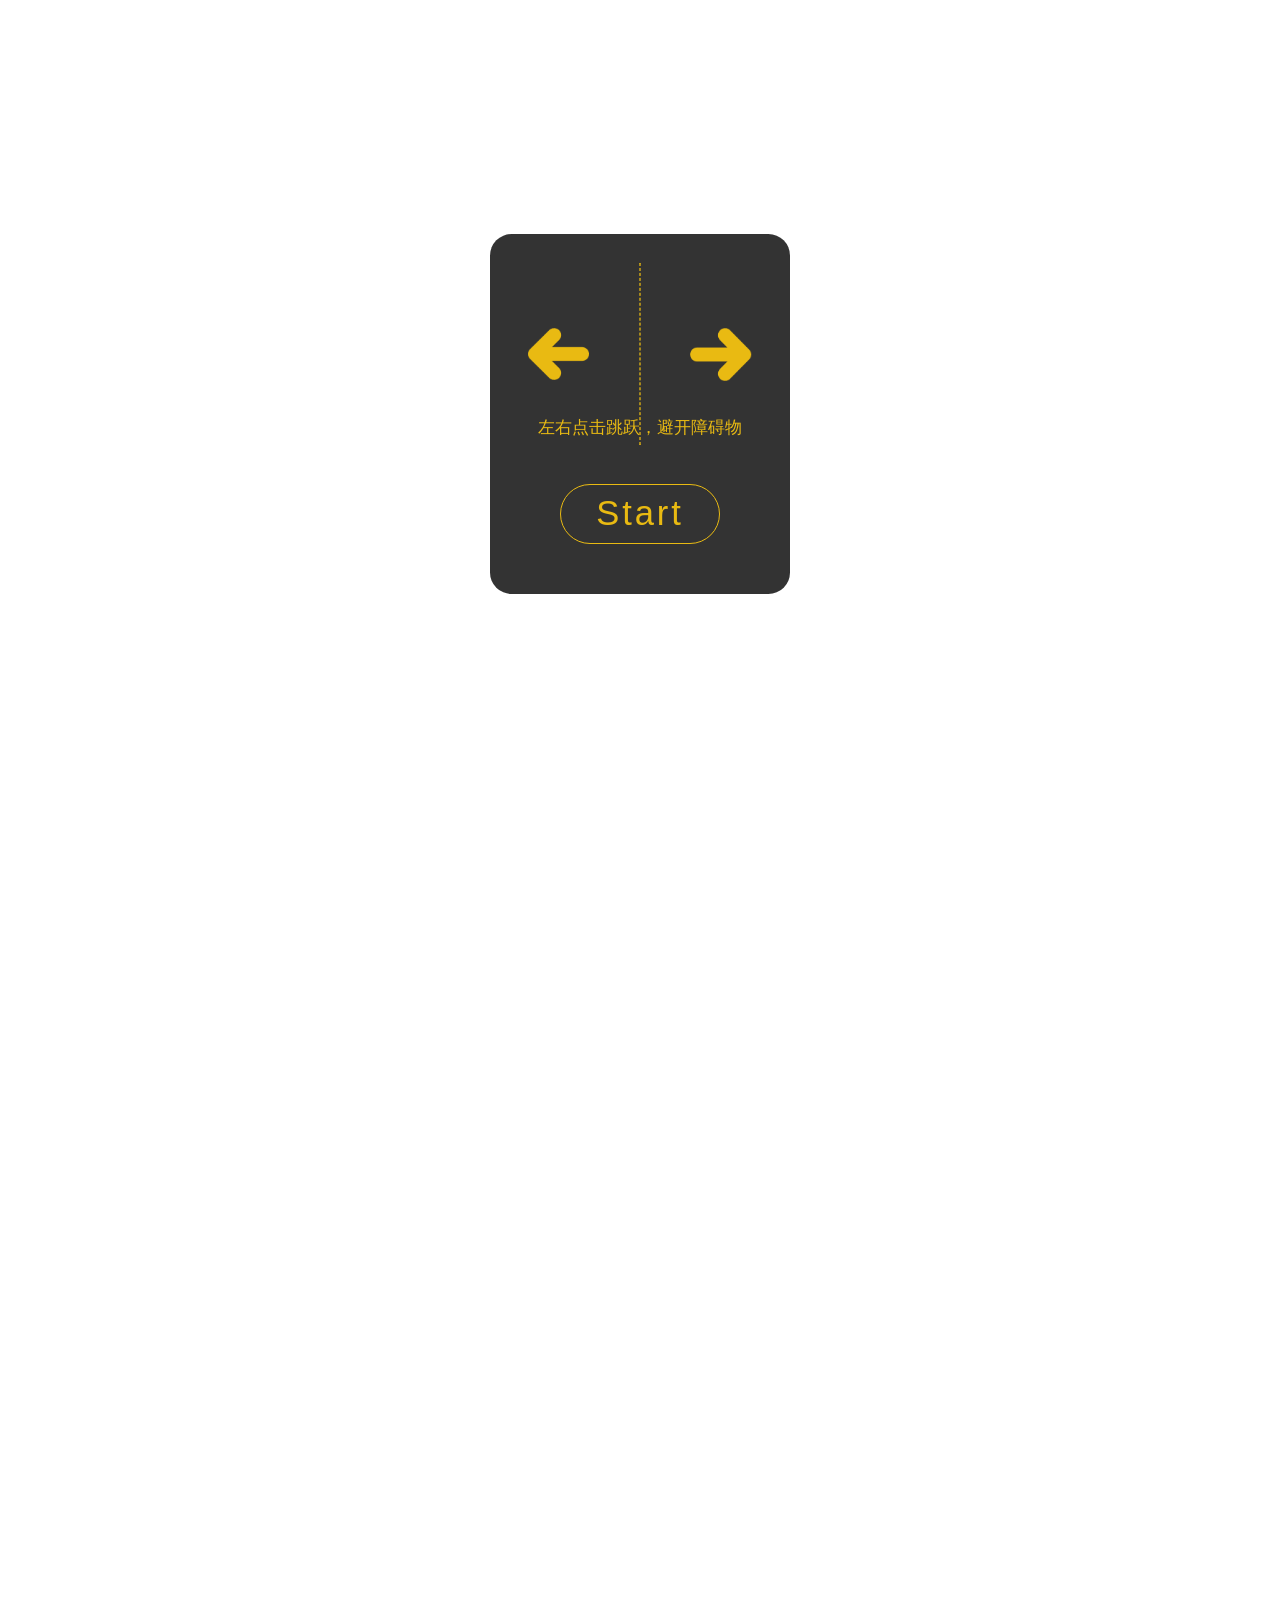
==== H5Game/jumping/index.html @ e0e53473 "add jumping and popstar" ====
<!DOCTYPE HTML>
<html lang="zh-CN">

<head>
  <meta charset="utf-8" />
  <title>指尖大冒险</title>
  <meta name="viewport" content="width=device-width, initial-scale=1.0, maximum-scale=1.0, user-scalable=0, shrink-to-fit=no" />
  <meta name="format-detection" content="telephone=no" />
  <meta http-equiv="x-dns-prefetch-control" content="on" />
  <link rel="dns-prefetch" href="//img10.360buyimg.com">
  <link rel="dns-prefetch" href="//img11.360buyimg.com">
  <link rel="dns-prefetch" href="//img12.360buyimg.com">
  <link rel="dns-prefetch" href="//img13.360buyimg.com">
  <link rel="dns-prefetch" href="//img14.360buyimg.com">
  <link rel="dns-prefetch" href="//img20.360buyimg.com">
  <link rel="dns-prefetch" href="//img30.360buyimg.com">
  <link rel="dns-prefetch" href="//wq.360buyimg.com">

  <!-- global:css -->
  <link rel="stylesheet" type="text/css" href="/H5Game/gb/css/gb.min_979d4292.css">
  <!-- endglobal -->

  <link rel="stylesheet" type="text/css" href="/H5Game/jumping/css/index.min_76517cde.css">
</head>
<!-- 注：加ontouchstart使css：active生效 -->

<body ontouchstart>

  <!-- S 游戏开始 -->
  <!-- 显示: in、隐藏：out  -->
  <div class="jumping_alert in" id="J_startLayer">
    <div class="jumping_alert_inner">
      <div class="jumping_alert_tip">
        <span class="jumping_alert_tip_arrow"></span>
        <span class="jumping_alert_tip_arrow type_right"></span>
      </div>
      <p class="jumping_alert_desc">左右点击跳跃，避开障碍物</p>
      <div class="jumping_alert_btn" id="J_startBtn">Start</div>
    </div>
  </div>
  <!-- E 游戏开始 -->

  <!-- S 游戏结束 -->
  <!-- 显示: in、隐藏：out  -->
  <div class="jumping_alert out" id="J_restarLayer">
    <div class="jumping_alert_inner">
      <p class="jumping_alert_text">游戏结束</p>
      <div class="jumping_alert_btn" id="J_restartBtn">Restart</div>
    </div>
  </div>
  <!-- E 游戏结束 -->

  <!-- S 主舞台 -->
  <div class="jumping_game">
    <canvas class="jumping_game_canvas" id="J_game" width="750px" height="1134px"></canvas>
  </div>
  <!-- E 主舞台 -->

  <!-- global:js -->
  <!-- endglobal -->
  <script src="/H5Game/jumping/js/createjs.min_54e1c372.js"></script>

  <script src="/H5Game/jumping/js/index.min_2c9f4bf3.js"></script>

  <script>
    (function() {
      // 游戏初始化
      Game.init({
        onGameEnd: function(score) {
          layerRestart.classList.toggle('in');
          layerRestart.classList.toggle('out');
          console.log("分数为：", score);
        }
      });
      // 游戏预加载
      Game.loader(function(progress) {
        console.log("加载中", progress)
      }, function() {
        console.log("加载完成");
        Game.run();
      })
      // 开始游戏
      var btnStart = document.getElementById('J_startBtn');
      var layerStart = document.getElementById('J_startLayer');
      btnStart.addEventListener('click', function() {
        layerStart.classList.toggle('in');
        layerStart.classList.toggle('out');
        window.Game.start();
      })
      // 重新开始
      var btnRestart = document.getElementById('J_restartBtn');
      var layerRestart = document.getElementById('J_restarLayer');
      btnRestart.addEventListener('click', function() {
        layerRestart.classList.toggle('in');
        layerRestart.classList.toggle('out');
        window.Game.restart();
      })
      // 禁止页面滑动
      document.addEventListener('touchmove', function(e) {
        e && e.preventDefault();
      })
    })();
  </script>
</body>

</html>
---- H5Game/gb/css/gb.min_979d4292.css ----
*{-webkit-tap-highlight-color:rgba(0,0,0,0);outline:0}blockquote,body,button,dd,dl,dt,fieldset,form,h1,h2,h3,h4,h5,h6,hr,input,legend,li,ol,p,pre,td,textarea,th,ul{margin:0;padding:0;vertical-align:baseline}img{border:0 none;vertical-align:top}em,i{font-style:normal}ol,ul{list-style:none}button,h1,h2,h3,h4,h5,h6,input,select{font-size:100%;font-family:inherit}table{border-collapse:collapse;border-spacing:0}a,a:visited{text-decoration:none;color:#333}body{margin:0 auto;min-width:320px;max-width:540px;background:#fff;font-size:14px;font-family:-apple-system,Helvetica,sans-serif;line-height:1.5;color:#666;-webkit-text-size-adjust:100%!important}
---- H5Game/jumping/css/index.min_76517cde.css ----
html{font-size:20px;font-size:5.33333vw}@media screen and (max-width:320px){html{font-size:17.06667px}}@media screen and (min-width:540px){html{font-size:28.8px}}@-webkit-keyframes bounceInDown{0%,60%,75%,90%,100%{-webkit-transition-timing-function:cubic-bezier(.215,.61,.355,1);transition-timing-function:cubic-bezier(.215,.61,.355,1)}0%{opacity:0;-webkit-transform:translate3d(0,-100%,0);transform:translate3d(0,-100%,0)}60%{opacity:1;-webkit-transform:translate3d(0,25px,0);transform:translate3d(0,25px,0)}75%{opacity:1;-webkit-transform:translate3d(0,-10px,0);transform:translate3d(0,-10px,0)}90%{opacity:1;-webkit-transform:translate3d(0,5px,0);transform:translate3d(0,5px,0)}100%{opacity:1;-webkit-transform:none;transform:none}}@keyframes bounceInDown{0%,60%,75%,90%,100%{-webkit-transition-timing-function:cubic-bezier(.215,.61,.355,1);transition-timing-function:cubic-bezier(.215,.61,.355,1)}0%{opacity:0;-webkit-transform:translate3d(0,-100%,0);transform:translate3d(0,-100%,0)}60%{opacity:1;-webkit-transform:translate3d(0,25px,0);transform:translate3d(0,25px,0)}75%{opacity:1;-webkit-transform:translate3d(0,-10px,0);transform:translate3d(0,-10px,0)}90%{opacity:1;-webkit-transform:translate3d(0,5px,0);transform:translate3d(0,5px,0)}100%{opacity:1;-webkit-transform:none;transform:none}}@-webkit-keyframes bounceOutDown{20%{-webkit-transform:translate3d(0,10px,0);transform:translate3d(0,10px,0)}40%,45%{opacity:1;-webkit-transform:translate3d(0,-20px,0);transform:translate3d(0,-20px,0)}100%{opacity:0;-webkit-transform:translate3d(0,2000px,0);transform:translate3d(0,2000px,0)}}@keyframes bounceOutDown{20%{-webkit-transform:translate3d(0,10px,0);transform:translate3d(0,10px,0)}40%,45%{opacity:1;-webkit-transform:translate3d(0,-20px,0);transform:translate3d(0,-20px,0)}100%{opacity:0;-webkit-transform:translate3d(0,2000px,0);transform:translate3d(0,2000px,0)}}@-webkit-keyframes bounceOutUp{20%{-webkit-transform:translate3d(0,-10px,0);transform:translate3d(0,-10px,0)}40%,45%{opacity:1;-webkit-transform:translate3d(0,20px,0);transform:translate3d(0,20px,0)}100%{opacity:0;-webkit-transform:translate3d(0,-2000px,0);transform:translate3d(0,-2000px,0)}}@keyframes bounceOutUp{20%{-webkit-transform:translate3d(0,-10px,0);transform:translate3d(0,-10px,0)}40%,45%{opacity:1;-webkit-transform:translate3d(0,20px,0);transform:translate3d(0,20px,0)}100%{opacity:0;-webkit-transform:translate3d(0,-2000px,0);transform:translate3d(0,-2000px,0)}}@-webkit-keyframes bounceInUp{0%,60%,75%,90%,100%{-webkit-transition-timing-function:cubic-bezier(.215,.61,.355,1);transition-timing-function:cubic-bezier(.215,.61,.355,1)}0%{opacity:0;-webkit-transform:translate3d(0,3000px,0);transform:translate3d(0,3000px,0)}60%{opacity:1;-webkit-transform:translate3d(0,-20px,0);transform:translate3d(0,-20px,0)}75%{-webkit-transform:translate3d(0,10px,0);transform:translate3d(0,10px,0)}90%{-webkit-transform:translate3d(0,-5px,0);transform:translate3d(0,-5px,0)}100%{-webkit-transform:translate3d(0,0,0);transform:translate3d(0,0,0)}}@keyframes bounceInUp{0%,60%,75%,90%,100%{-webkit-transition-timing-function:cubic-bezier(.215,.61,.355,1);transition-timing-function:cubic-bezier(.215,.61,.355,1)}0%{opacity:0;-webkit-transform:translate3d(0,3000px,0);transform:translate3d(0,3000px,0)}60%{opacity:1;-webkit-transform:translate3d(0,-20px,0);transform:translate3d(0,-20px,0)}75%{-webkit-transform:translate3d(0,10px,0);transform:translate3d(0,10px,0)}90%{-webkit-transform:translate3d(0,-5px,0);transform:translate3d(0,-5px,0)}100%{-webkit-transform:translate3d(0,0,0);transform:translate3d(0,0,0)}}@-webkit-keyframes shake{0%{-webkit-transform:rotate(0);transform:rotate(0)}100%{-webkit-transform:rotate(-20deg);transform:rotate(-20deg)}}@keyframes shake{0%{-webkit-transform:rotate(0);transform:rotate(0)}100%{-webkit-transform:rotate(-20deg);transform:rotate(-20deg)}}.jumping_alert{-webkit-animation-fill-mode:forwards;animation-fill-mode:forwards;-webkit-animation-duration:.5s;animation-duration:.5s;-webkit-transition:visibility 1s linear;transition:visibility 1s linear;visibility:visible;position:fixed;top:0;left:0;right:0;bottom:0;z-index:309}.jumping_alert.in{-webkit-animation-name:bounceInDown;animation-name:bounceInDown}.jumping_alert.out{-webkit-animation-name:bounceOutUp;animation-name:bounceOutUp;pointer-events:none;visibility:hidden}.jumping_alert_inner{position:absolute;top:50%;left:50%;margin-top:-7.5rem;margin-left:-5.225rem;box-sizing:border-box;display:-webkit-box;display:-webkit-flex;display:flex;-webkit-box-align:center;-webkit-align-items:center;align-items:center;-webkit-box-pack:center;-webkit-justify-content:center;justify-content:center;-webkit-box-orient:vertical;-webkit-box-direction:normal;-webkit-flex-direction:column;flex-direction:column;padding:1rem;width:10.45rem;height:12.5rem;border-radius:.75rem;color:#e9ba12;text-align:center;background:rgba(0,0,0,.8)}.jumping_alert_tip{position:relative;display:block;box-sizing:border-box;margin:0 auto;width:7.75rem;height:6.25rem}.jumping_alert_tip::before{position:absolute;left:50%;top:0;content:"";height:6.25rem;border:1px dashed #e9ba12;-webkit-transform:translateX(-50%) scaleX(.5);transform:translateX(-50%) scaleX(.5)}.jumping_alert_tip_arrow{position:absolute;top:2.25rem;left:0;background-image:url(/H5Game/jumping/images/sprite_game@2x_75707beb.png);background-position:0 0;background-size:2.125rem 1.825rem;background-repeat:no-repeat;width:2.125rem;height:1.825rem}.jumping_alert_tip_arrow.type_right{position:absolute;left:auto;right:0;-webkit-transform:scaleX(-1);transform:scaleX(-1)}.jumping_alert_desc{margin:.75rem auto;font-size:.6rem}.jumping_alert_small{margin:.75rem auto .9rem;text-align:center;font-size:.5rem;color:#51b236}.jumping_alert_small em{color:#e9ba12}.jumping_alert_text{font-size:1.6rem}.jumping_alert_btn{margin:.75rem auto;width:5.5rem;height:2rem;font-weight:300;letter-spacing:.1rem;text-align:center;line-height:2rem;color:#e9ba12;font-size:1.2rem;border:1px solid #e9ba12;border-radius:2rem}.jumping_game{position:absolute;top:0;right:0;bottom:0;left:0}.jumping_game canvas{width:100%}
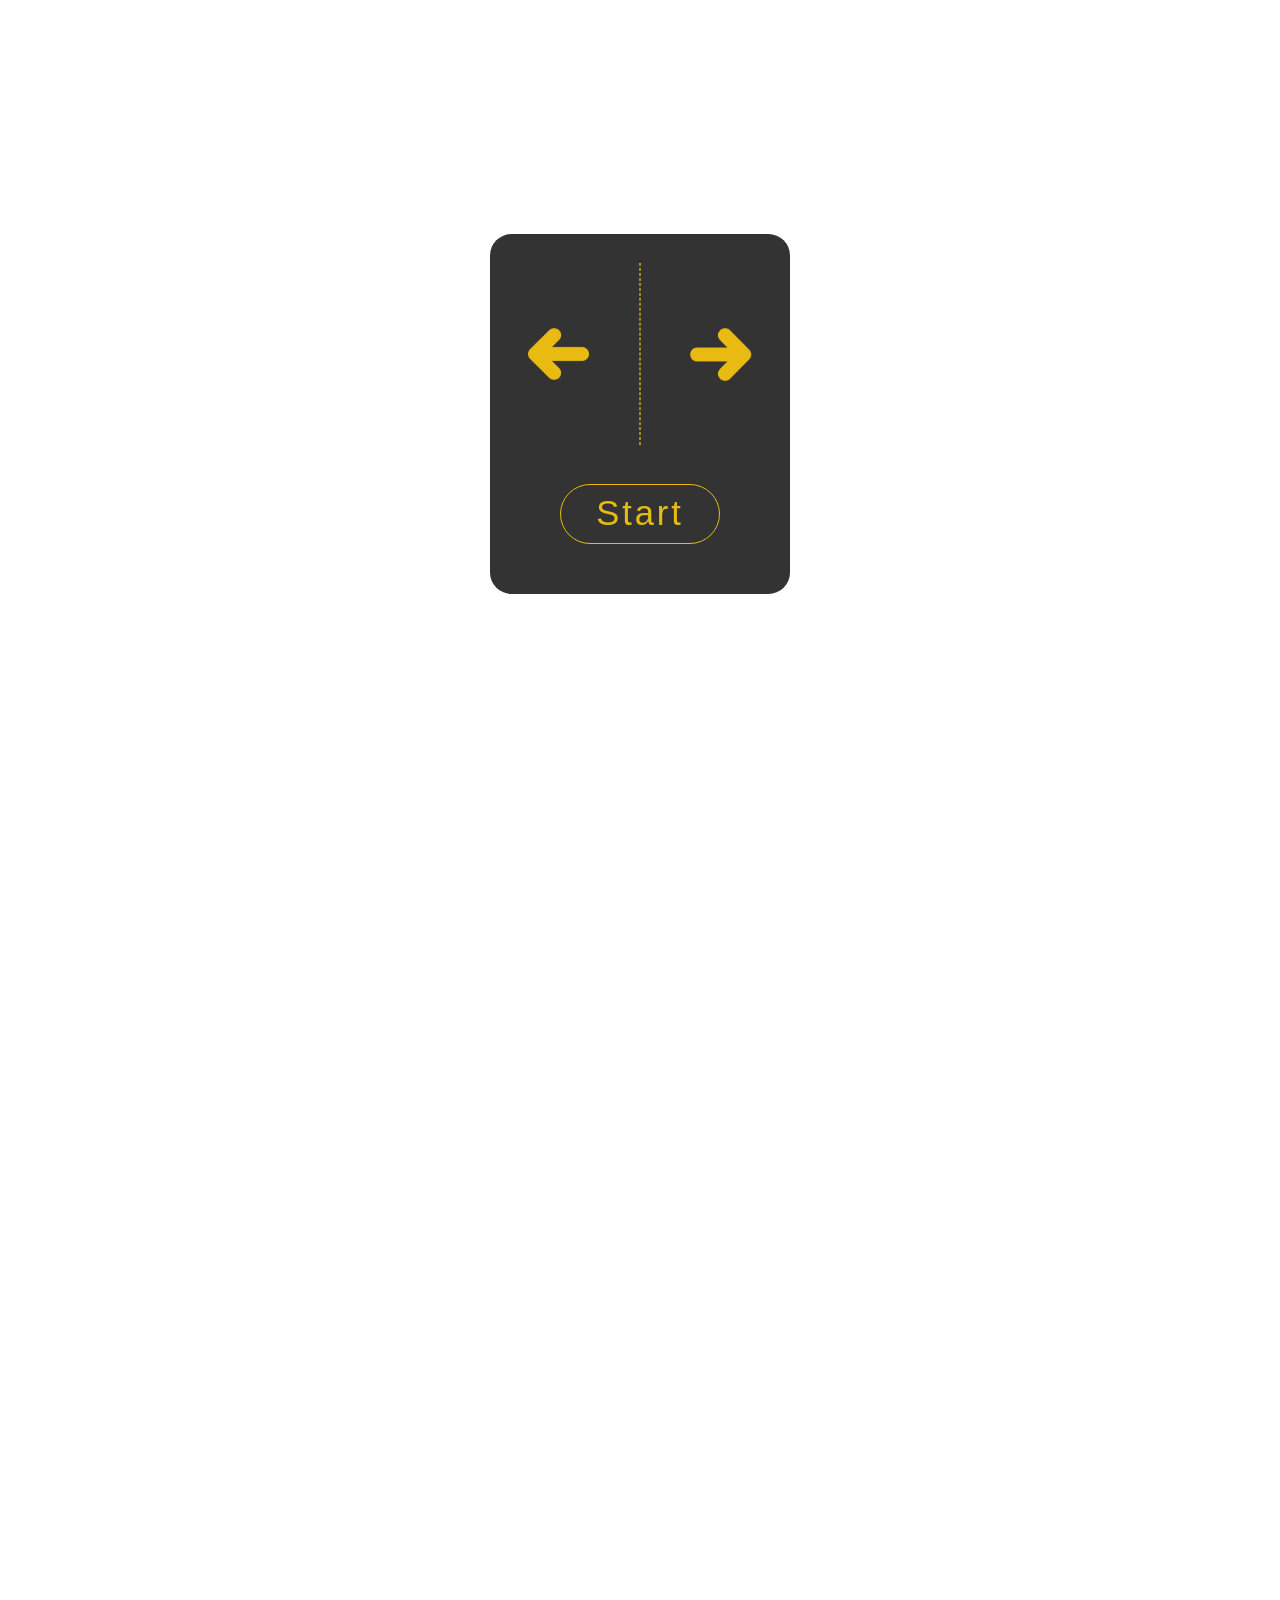
==== commit 6f4ae8c6: "add jumping" ====
--- a/H5Game/jumping/index.html
+++ b/H5Game/jumping/index.html
@@ -34,7 +34,7 @@
         <span class="jumping_alert_tip_arrow"></span>
         <span class="jumping_alert_tip_arrow type_right"></span>
       </div>
-      <p class="jumping_alert_desc">左右点击跳跃，避开障碍物</p>
+      <p class="jumping_alert_desc"></p>
       <div class="jumping_alert_btn" id="J_startBtn">Start</div>
     </div>
   </div>
@@ -44,7 +44,7 @@
   <!-- 显示: in、隐藏：out  -->
   <div class="jumping_alert out" id="J_restarLayer">
     <div class="jumping_alert_inner">
-      <p class="jumping_alert_text">游戏结束</p>
+      <p class="jumping_alert_text">Game Over</p>
       <div class="jumping_alert_btn" id="J_restartBtn">Restart</div>
     </div>
   </div>
